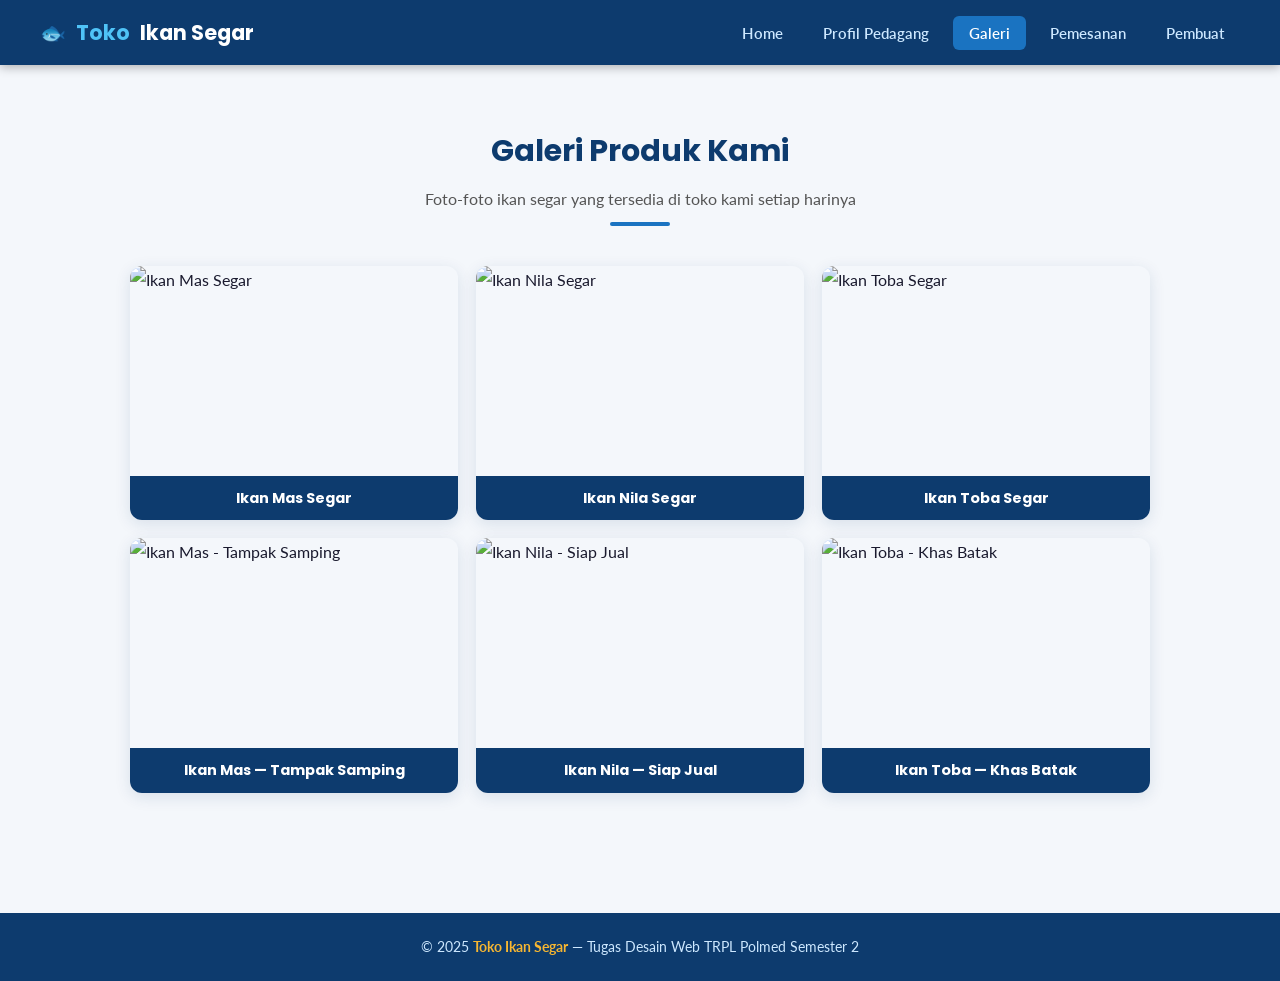
==== Projek Web/galeri.html @ f67cd8a1 "Add files via upload" ====
<!DOCTYPE html>
<html lang="id">
<head>
  <meta charset="UTF-8" />
  <meta name="viewport" content="width=device-width, initial-scale=1.0" />
  <title>Toko Ikan Segar | Galeri</title>
  <link rel="stylesheet" href="style.css" />
</head>
<body>

  <!-- ===== NAVBAR ===== -->
  <nav class="navbar">
    <div class="logo">🐟 <span>Toko</span>Ikan Segar</div>
    <ul>
      <li><a href="index.html">Home</a></li>
      <li><a href="profil.html">Profil Pedagang</a></li>
      <li><a href="galeri.html" class="aktif">Galeri</a></li>
      <li><a href="form.html">Pemesanan</a></li>
      <li><a href="pembuat.html">Pembuat</a></li>
    </ul>
  </nav>

  <!-- ===== GALERI ===== -->
  <section class="galeri-section">
    <div class="section-judul">
      <h2>Galeri Produk Kami</h2>
      <p>Foto-foto ikan segar yang tersedia di toko kami setiap harinya</p>
      <div class="garis-bawah"></div>
    </div>

    <div class="galeri-grid">

      <!-- Gambar 1 -->
      <div class="galeri-item">
        <img
          src="https://upload.wikimedia.org/wikipedia/commons/thumb/3/30/Cyprinus_carpio3.jpg/640px-Cyprinus_carpio3.jpg"
          alt="Ikan Mas Segar"
        />
        <div class="galeri-label">Ikan Mas Segar</div>
      </div>

      <!-- Gambar 2 -->
      <div class="galeri-item">
        <img
          src="https://upload.wikimedia.org/wikipedia/commons/thumb/9/9e/Oreochromis-niloticus.jpg/640px-Oreochromis-niloticus.jpg"
          alt="Ikan Nila Segar"
        />
        <div class="galeri-label">Ikan Nila Segar</div>
      </div>

      <!-- Gambar 3 -->
      <div class="galeri-item">
        <img
          src="https://upload.wikimedia.org/wikipedia/commons/thumb/e/e5/Hampala_macrolepidota.jpg/640px-Hampala_macrolepidota.jpg"
          alt="Ikan Toba Segar"
        />
        <div class="galeri-label">Ikan Toba Segar</div>
      </div>

      <!-- Gambar 4 -->
      <div class="galeri-item">
        <img
          src="https://upload.wikimedia.org/wikipedia/commons/thumb/3/30/Cyprinus_carpio3.jpg/640px-Cyprinus_carpio3.jpg"
          alt="Ikan Mas - Tampak Samping"
        />
        <div class="galeri-label">Ikan Mas — Tampak Samping</div>
      </div>

      <!-- Gambar 5 -->
      <div class="galeri-item">
        <img
          src="https://upload.wikimedia.org/wikipedia/commons/thumb/9/9e/Oreochromis-niloticus.jpg/640px-Oreochromis-niloticus.jpg"
          alt="Ikan Nila - Siap Jual"
        />
        <div class="galeri-label">Ikan Nila — Siap Jual</div>
      </div>

      <!-- Gambar 6 -->
      <div class="galeri-item">
        <img
          src="https://upload.wikimedia.org/wikipedia/commons/thumb/e/e5/Hampala_macrolepidota.jpg/640px-Hampala_macrolepidota.jpg"
          alt="Ikan Toba - Khas Batak"
        />
        <div class="galeri-label">Ikan Toba — Khas Batak</div>
      </div>

    </div>
  </section>

  <!-- ===== FOOTER ===== -->
  <footer>
    <p>&copy; 2025 <span>Toko Ikan Segar</span> &mdash; Tugas Desain Web TRPL Polmed Semester 2</p>
  </footer>

</body>
</html>
---- Projek Web/style.css ----
/* =========================================
   STYLE.CSS - Stylesheet Utama
   Website Pedagang Ikan - Pasar Segar
   ========================================= */

/* === IMPORT FONT === */
@import url('https://fonts.googleapis.com/css2?family=Poppins:wght@400;600;700&family=Lato:wght@400;700&display=swap');

/* === VARIABEL WARNA === */
:root {
  --biru-tua: #0d3b6e;
  --biru-muda: #1a73c1;
  --biru-cerah: #4fc3f7;
  --putih: #ffffff;
  --abu-muda: #f4f7fb;
  --abu-teks: #555555;
  --hitam: #1a1a2e;
  --kuning: #f7b731;
  --bayangan: 0 4px 16px rgba(13, 59, 110, 0.12);
}

/* === RESET & BASE === */
* {
  margin: 0;
  padding: 0;
  box-sizing: border-box;
}

body {
  font-family: 'Lato', sans-serif;
  background-color: var(--abu-muda);
  color: var(--hitam);
  line-height: 1.7;
}

h1, h2, h3, h4 {
  font-family: 'Poppins', sans-serif;
  color: var(--biru-tua);
}

a {
  text-decoration: none;
  color: inherit;
}

img {
  max-width: 100%;
  display: block;
}

/* === NAVBAR === */
.navbar {
  background-color: var(--biru-tua);
  padding: 0 40px;
  display: flex;
  align-items: center;
  justify-content: space-between;
  height: 65px;
  position: sticky;
  top: 0;
  z-index: 100;
  box-shadow: 0 2px 10px rgba(0,0,0,0.3);
}

.navbar .logo {
  font-family: 'Poppins', sans-serif;
  font-size: 1.3rem;
  font-weight: 700;
  color: var(--putih);
  display: flex;
  align-items: center;
  gap: 10px;
}

.navbar .logo span {
  color: var(--biru-cerah);
}

.navbar ul {
  list-style: none;
  display: flex;
  gap: 8px;
}

.navbar ul li a {
  color: #cde8ff;
  font-size: 0.95rem;
  padding: 8px 16px;
  border-radius: 6px;
  transition: background 0.2s, color 0.2s;
  font-weight: 600;
}

.navbar ul li a:hover,
.navbar ul li a.aktif {
  background-color: var(--biru-muda);
  color: var(--putih);
}

/* === FOOTER === */
footer {
  background-color: var(--biru-tua);
  color: #cde8ff;
  text-align: center;
  padding: 22px 20px;
  font-size: 0.9rem;
  margin-top: 60px;
}

footer span {
  color: var(--kuning);
  font-weight: 700;
}

/* === HERO SECTION (HOME) === */
.hero {
  background: linear-gradient(135deg, var(--biru-tua) 0%, var(--biru-muda) 100%);
  color: var(--putih);
  padding: 80px 40px;
  text-align: center;
}

.hero h1 {
  font-size: 2.6rem;
  color: var(--putih);
  margin-bottom: 16px;
}

.hero h1 span {
  color: var(--biru-cerah);
}

.hero p {
  font-size: 1.1rem;
  color: #cde8ff;
  max-width: 600px;
  margin: 0 auto 28px;
}

.hero .tombol {
  display: inline-block;
  background-color: var(--kuning);
  color: var(--biru-tua);
  padding: 12px 30px;
  border-radius: 30px;
  font-weight: 700;
  font-family: 'Poppins', sans-serif;
  font-size: 1rem;
  transition: transform 0.2s, box-shadow 0.2s;
  box-shadow: 0 4px 12px rgba(247,183,49,0.4);
}

.hero .tombol:hover {
  transform: translateY(-3px);
  box-shadow: 0 8px 20px rgba(247,183,49,0.5);
}

/* === SECTION JUDUL === */
.section-judul {
  text-align: center;
  margin-bottom: 40px;
}

.section-judul h2 {
  font-size: 1.9rem;
  margin-bottom: 8px;
}

.section-judul p {
  color: var(--abu-teks);
  font-size: 1rem;
}

.garis-bawah {
  width: 60px;
  height: 4px;
  background: var(--biru-muda);
  margin: 10px auto 0;
  border-radius: 2px;
}

/* === KARTU PRODUK (HOME) === */
.produk-section {
  padding: 60px 40px;
  max-width: 1100px;
  margin: 0 auto;
}

.kartu-grid {
  display: flex;
  gap: 24px;
  flex-wrap: wrap;
  justify-content: center;
}

.kartu {
  background: var(--putih);
  border-radius: 14px;
  box-shadow: var(--bayangan);
  overflow: hidden;
  width: 300px;
  transition: transform 0.2s, box-shadow 0.2s;
}

.kartu:hover {
  transform: translateY(-6px);
  box-shadow: 0 10px 28px rgba(13, 59, 110, 0.18);
}

.kartu .kartu-gambar {
  width: 100%;
  height: 190px;
  object-fit: cover;
}

.kartu .kartu-isi {
  padding: 20px;
}

.kartu .kartu-isi h3 {
  font-size: 1.15rem;
  margin-bottom: 8px;
}

.kartu .kartu-isi p {
  color: var(--abu-teks);
  font-size: 0.9rem;
  margin-bottom: 12px;
}

.kartu .kartu-isi .harga {
  font-size: 1.05rem;
  color: var(--biru-muda);
  font-weight: 700;
  font-family: 'Poppins', sans-serif;
}

/* === PROFIL SECTION === */
.profil-section {
  padding: 60px 40px;
  max-width: 900px;
  margin: 0 auto;
}

.profil-kotak {
  background: var(--putih);
  border-radius: 16px;
  box-shadow: var(--bayangan);
  padding: 40px;
  display: flex;
  gap: 36px;
  align-items: flex-start;
  flex-wrap: wrap;
}

.profil-foto {
  width: 200px;
  height: 200px;
  border-radius: 50%;
  object-fit: cover;
  border: 5px solid var(--biru-cerah);
  flex-shrink: 0;
}

.profil-info h2 {
  font-size: 1.7rem;
  margin-bottom: 6px;
}

.profil-info .jabatan {
  color: var(--biru-muda);
  font-weight: 700;
  margin-bottom: 14px;
  font-size: 1rem;
}

.profil-info p {
  color: var(--abu-teks);
  margin-bottom: 20px;
}

.profil-info table {
  border-collapse: collapse;
  width: 100%;
}

.profil-info table td {
  padding: 8px 12px;
  font-size: 0.93rem;
  color: var(--hitam);
  border-bottom: 1px solid #e8f0f8;
}

.profil-info table td:first-child {
  font-weight: 700;
  color: var(--biru-tua);
  width: 40%;
}

/* === GALERI === */
.galeri-section {
  padding: 60px 40px;
  max-width: 1100px;
  margin: 0 auto;
}

.galeri-grid {
  display: grid;
  grid-template-columns: repeat(3, 1fr);
  gap: 18px;
}

.galeri-item {
  border-radius: 12px;
  overflow: hidden;
  box-shadow: var(--bayangan);
  position: relative;
}

.galeri-item img {
  width: 100%;
  height: 210px;
  object-fit: cover;
  transition: transform 0.3s;
}

.galeri-item:hover img {
  transform: scale(1.06);
}

.galeri-label {
  background: var(--biru-tua);
  color: var(--putih);
  text-align: center;
  padding: 10px;
  font-size: 0.9rem;
  font-weight: 700;
  font-family: 'Poppins', sans-serif;
}

/* === FORM PEMESANAN === */
.form-section {
  padding: 60px 40px;
  max-width: 700px;
  margin: 0 auto;
}

.form-kotak {
  background: var(--putih);
  border-radius: 16px;
  box-shadow: var(--bayangan);
  padding: 40px;
}

.form-kotak .form-group {
  margin-bottom: 20px;
}

.form-kotak label {
  display: block;
  font-weight: 700;
  margin-bottom: 7px;
  color: var(--biru-tua);
  font-size: 0.95rem;
}

.form-kotak input,
.form-kotak select,
.form-kotak textarea {
  width: 100%;
  padding: 11px 14px;
  border: 2px solid #dde8f5;
  border-radius: 8px;
  font-size: 0.95rem;
  font-family: 'Lato', sans-serif;
  color: var(--hitam);
  transition: border 0.2s;
  background: var(--abu-muda);
}

.form-kotak input:focus,
.form-kotak select:focus,
.form-kotak textarea:focus {
  outline: none;
  border-color: var(--biru-muda);
  background: var(--putih);
}

.form-kotak textarea {
  height: 120px;
  resize: vertical;
}

.form-kotak .tombol-kirim {
  width: 100%;
  padding: 13px;
  background-color: var(--biru-muda);
  color: var(--putih);
  font-size: 1rem;
  font-weight: 700;
  font-family: 'Poppins', sans-serif;
  border: none;
  border-radius: 10px;
  cursor: pointer;
  transition: background 0.2s, transform 0.2s;
}

.form-kotak .tombol-kirim:hover {
  background-color: var(--biru-tua);
  transform: translateY(-2px);
}

/* === HALAMAN PEMBUAT === */
.pembuat-section {
  padding: 60px 40px;
  max-width: 800px;
  margin: 0 auto;
}

.pembuat-kotak {
  background: var(--putih);
  border-radius: 16px;
  box-shadow: var(--bayangan);
  padding: 40px;
  text-align: center;
}

.pembuat-foto {
  width: 140px;
  height: 140px;
  border-radius: 50%;
  object-fit: cover;
  border: 4px solid var(--biru-cerah);
  margin: 0 auto 20px;
}

.pembuat-kotak h2 {
  font-size: 1.6rem;
  margin-bottom: 4px;
}

.pembuat-kotak .nim {
  color: var(--biru-muda);
  font-weight: 700;
  font-size: 1rem;
  margin-bottom: 16px;
}

.pembuat-kotak p {
  color: var(--abu-teks);
  max-width: 480px;
  margin: 0 auto 24px;
}

.badge-grid {
  display: flex;
  justify-content: center;
  gap: 12px;
  flex-wrap: wrap;
  margin-top: 16px;
}

.badge {
  background: var(--abu-muda);
  border: 2px solid #dde8f5;
  border-radius: 30px;
  padding: 7px 18px;
  font-size: 0.87rem;
  font-weight: 700;
  color: var(--biru-tua);
  font-family: 'Poppins', sans-serif;
}

.badge.biru {
  background: var(--biru-tua);
  color: var(--putih);
  border-color: var(--biru-tua);
}

/* === RESPONSIF SEDERHANA === */
@media (max-width: 768px) {
  .navbar {
    padding: 0 16px;
    flex-direction: column;
    height: auto;
    padding-top: 12px;
    padding-bottom: 12px;
    gap: 10px;
  }

  .navbar ul {
    flex-wrap: wrap;
    justify-content: center;
    gap: 4px;
  }

  .hero {
    padding: 50px 20px;
  }

  .hero h1 {
    font-size: 1.8rem;
  }

  .produk-section,
  .profil-section,
  .galeri-section,
  .form-section,
  .pembuat-section {
    padding: 40px 16px;
  }

  .galeri-grid {
    grid-template-columns: repeat(2, 1fr);
  }

  .profil-kotak {
    flex-direction: column;
    align-items: center;
    text-align: center;
  }
}
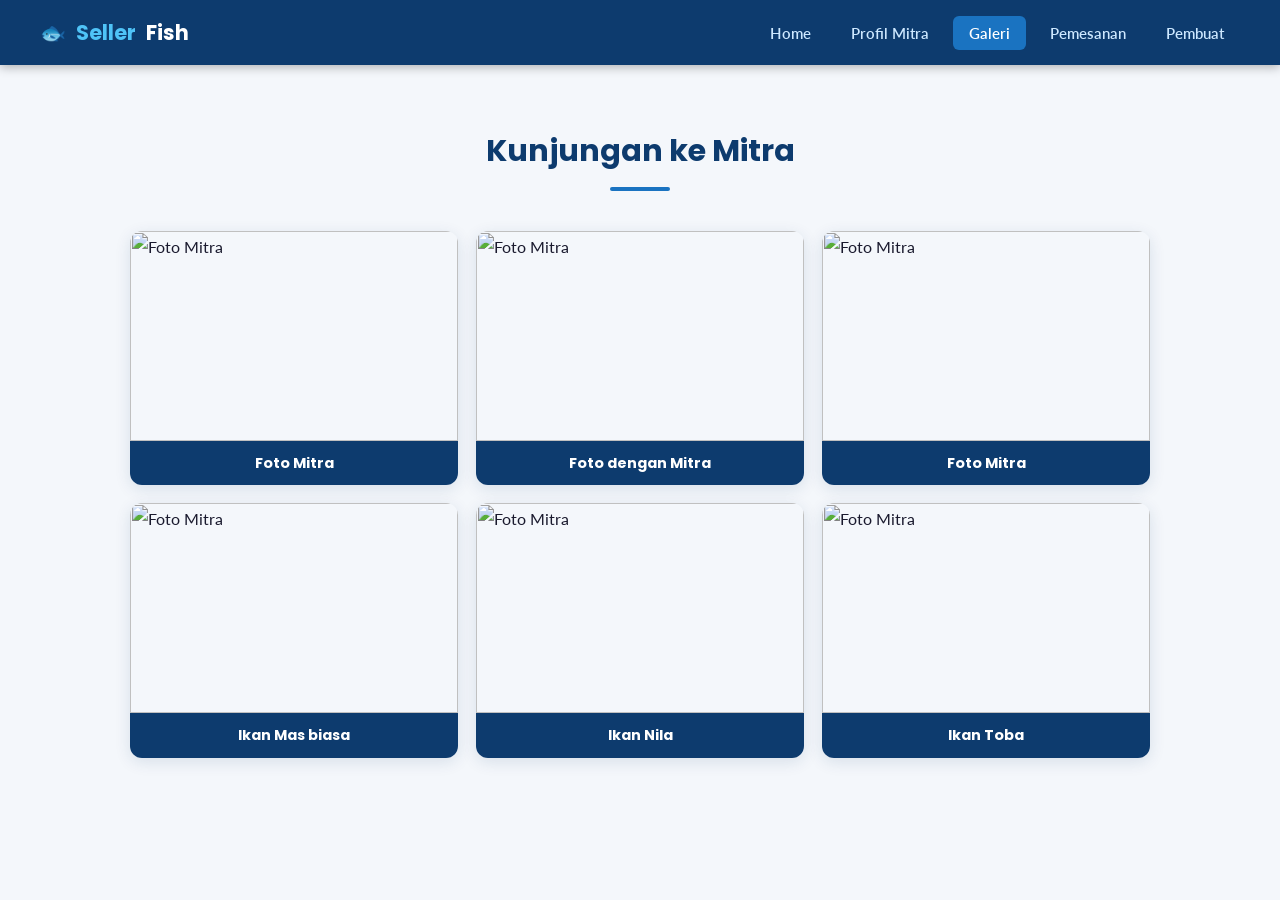
==== commit 76cbae3d: "Update galeri.html" ====
--- a/Projek Web/galeri.html
+++ b/Projek Web/galeri.html
@@ -1,19 +1,17 @@
-<!DOCTYPE html>
-<html lang="id">
+<html>
 <head>
-  <meta charset="UTF-8" />
-  <meta name="viewport" content="width=device-width, initial-scale=1.0" />
-  <title>Toko Ikan Segar | Galeri</title>
+    <title>Toko Ikan Segar | Galeri</title>
   <link rel="stylesheet" href="style.css" />
+  <link rel="icon" type="image/jpg" href="gambarkmera.webp">
 </head>
 <body>
 
   <!-- ===== NAVBAR ===== -->
   <nav class="navbar">
-    <div class="logo">🐟 <span>Toko</span>Ikan Segar</div>
+    <div class="logo">🐟 <span>Seller</span>Fish</div>
     <ul>
       <li><a href="index.html">Home</a></li>
-      <li><a href="profil.html">Profil Pedagang</a></li>
+      <li><a href="profil.html">Profil Mitra</a></li>
       <li><a href="galeri.html" class="aktif">Galeri</a></li>
       <li><a href="form.html">Pemesanan</a></li>
       <li><a href="pembuat.html">Pembuat</a></li>
@@ -23,8 +21,7 @@
   <!-- ===== GALERI ===== -->
   <section class="galeri-section">
     <div class="section-judul">
-      <h2>Galeri Produk Kami</h2>
-      <p>Foto-foto ikan segar yang tersedia di toko kami setiap harinya</p>
+      <h2>Kunjungan ke Mitra</h2>
       <div class="garis-bawah"></div>
     </div>
 
@@ -33,64 +30,54 @@
       <!-- Gambar 1 -->
       <div class="galeri-item">
         <img
-          src="https://upload.wikimedia.org/wikipedia/commons/thumb/3/30/Cyprinus_carpio3.jpg/640px-Cyprinus_carpio3.jpg"
-          alt="Ikan Mas Segar"
-        />
-        <div class="galeri-label">Ikan Mas Segar</div>
+          src="image/galeri1.jpeg"
+          alt="Foto Mitra"/>
+        <div class="galeri-label">Foto Mitra</div>
       </div>
 
       <!-- Gambar 2 -->
       <div class="galeri-item">
         <img
-          src="https://upload.wikimedia.org/wikipedia/commons/thumb/9/9e/Oreochromis-niloticus.jpg/640px-Oreochromis-niloticus.jpg"
-          alt="Ikan Nila Segar"
-        />
-        <div class="galeri-label">Ikan Nila Segar</div>
+          src="image/galeri4.jpeg"
+          alt="Foto Mitra"/>
+        <div class="galeri-label">Foto dengan Mitra</div>
       </div>
 
       <!-- Gambar 3 -->
       <div class="galeri-item">
         <img
-          src="https://upload.wikimedia.org/wikipedia/commons/thumb/e/e5/Hampala_macrolepidota.jpg/640px-Hampala_macrolepidota.jpg"
-          alt="Ikan Toba Segar"
-        />
-        <div class="galeri-label">Ikan Toba Segar</div>
+          src="image/galeri3.jpeg"
+          alt="Foto Mitra"/>
+        <div class="galeri-label">Foto Mitra</div>
       </div>
 
       <!-- Gambar 4 -->
-      <div class="galeri-item">
+       <div class="galeri-item">
         <img
-          src="https://upload.wikimedia.org/wikipedia/commons/thumb/3/30/Cyprinus_carpio3.jpg/640px-Cyprinus_carpio3.jpg"
-          alt="Ikan Mas - Tampak Samping"
-        />
-        <div class="galeri-label">Ikan Mas — Tampak Samping</div>
+          src="image/masgaleri.jpeg"
+          alt="Foto Mitra"/>
+        <div class="galeri-label"> Ikan Mas biasa</div>
       </div>
 
       <!-- Gambar 5 -->
-      <div class="galeri-item">
+       <div class="galeri-item">
         <img
-          src="https://upload.wikimedia.org/wikipedia/commons/thumb/9/9e/Oreochromis-niloticus.jpg/640px-Oreochromis-niloticus.jpg"
-          alt="Ikan Nila - Siap Jual"
-        />
-        <div class="galeri-label">Ikan Nila — Siap Jual</div>
+          src="image/nilagaleri.jpeg"
+          alt="Foto Mitra"/>
+        <div class="galeri-label"> Ikan Nila</div>
       </div>
-
+      
       <!-- Gambar 6 -->
-      <div class="galeri-item">
+       <div class="galeri-item">
         <img
-          src="https://upload.wikimedia.org/wikipedia/commons/thumb/e/e5/Hampala_macrolepidota.jpg/640px-Hampala_macrolepidota.jpg"
-          alt="Ikan Toba - Khas Batak"
-        />
-        <div class="galeri-label">Ikan Toba — Khas Batak</div>
+          src="image/galeritoba.jpeg"
+          alt="Foto Mitra"/>
+        <div class="galeri-label"> Ikan Toba</div>
       </div>
 
     </div>
   </section>
 
-  <!-- ===== FOOTER ===== -->
-  <footer>
-    <p>&copy; 2025 <span>Toko Ikan Segar</span> &mdash; Tugas Desain Web TRPL Polmed Semester 2</p>
-  </footer>
 
 </body>
 </html>
